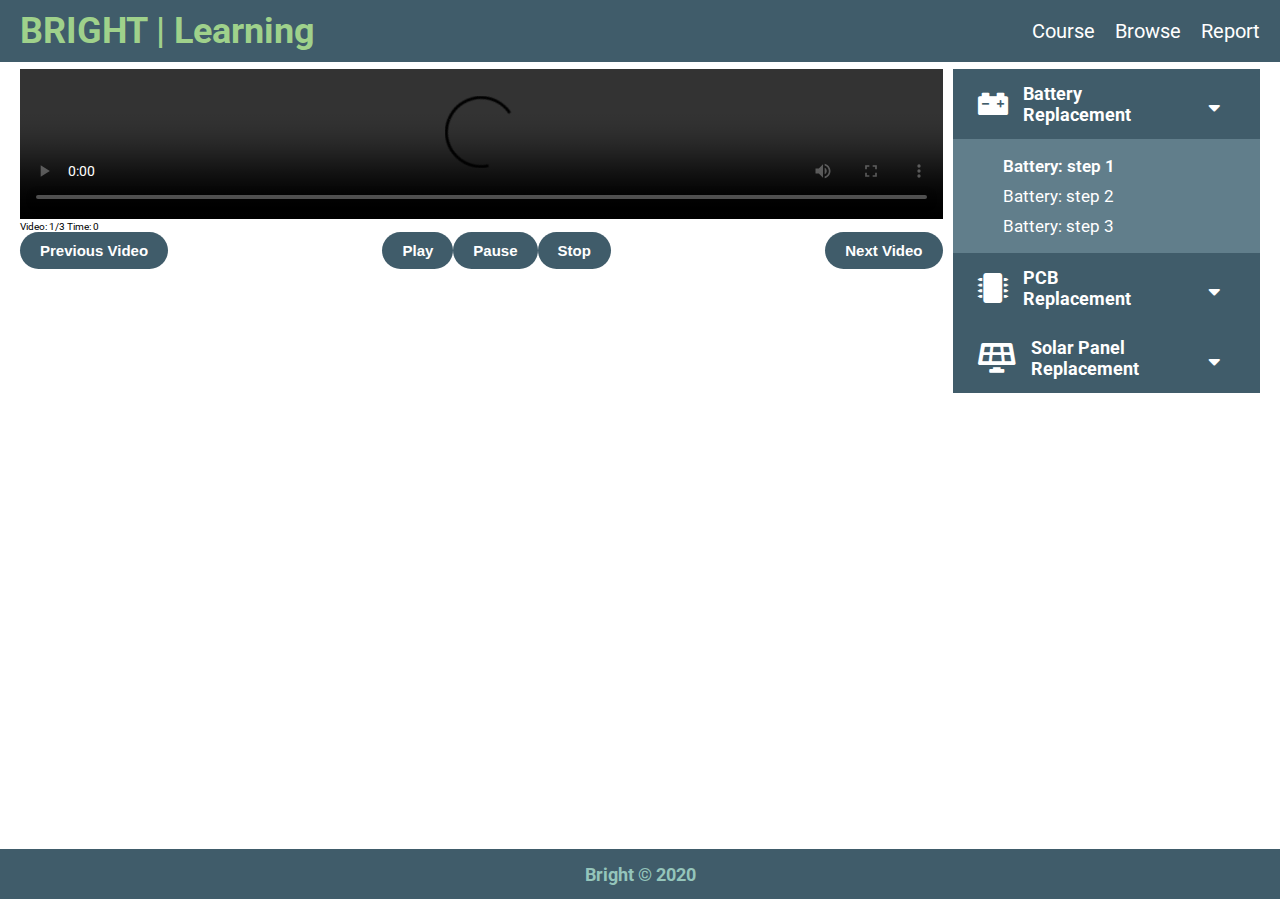
==== course.html @ 6bac5332 "Added steps-functionality" ====
<!DOCTYPE html>
<html lang="en">
<head>
    <meta charset="UTF-8">
    <meta name="viewport" content="width=device-width, initial-scale=1.0">
    <link rel="stylesheet" href="css/style.css">
    <link rel="stylesheet" href="css/all.css">    
    <title>Bright | Learning</title>
</head>
<body>
    <header>
        <nav class="nav">
            <div class="nav__logo">
                <h1><a href="index.html">BRIGHT | Learning</a></h1>
            </div>

            <ul class="nav__links">
                <li><a href="course.html">Course</a></li>
                <li><a href="#">Browse</a></li>
                <li><a href="#">Report</a></li>
            </ul>

            <div class="nav__hamburger">
                <i class="fas fa-bars open"></i>
                <i class="far fa-times-circle close"></i>
            </div>
        </nav>
    </header>

    <main class="platform">
        <section class="platform__video">
                <div id="container">
                <video id="container__video" controls="controls">
                    <source src="videoer/Meet SunBell Smart!.mp4">
                </video>
                <output id="container__vidNum">Video: 1/3</output>
                <output id="container__timeOut">Time: 0</output>
                <div class="playButtons">
                    <button id="playButtons__btnPrev" class="btn btn--medium btn--primary">Previous Video</button>
                    <button id="playButtons__btnPlay" class="btn btn--medium btn--primary">Play</button>
                    <button id="playButtons__btnPause" class="btn btn--medium btn--primary">Pause</button>
                    <button id="playButtons__btnStop" class="btn btn--medium btn--primary">Stop</button>
                    <button id="playButtons__btnNext" class="btn btn--medium btn--primary">Next Video</button>
                </div>
            </div>
        </section>

        <section class="platform__sidebar">
            <div id="battery" class="sidebar__parts">
                <i class="fas fa-car-battery sidebar__parts--icon"></i>
                <h3 class="sidebar__parts--txt">Battery <br> Replacement</h3>
                <i class="fas fa-sort-down sidebar__parts--arrow"></i>
            </div>

            <div id="battery__dropdown" class="sidebar__dropdown show">
                <ul class="sidebar__dropdown__steps">
                    <li><a href="#">Battery: step 1</a></li>
                    <li><a href="#">Battery: step 2</a></li>
                    <li><a href="#">Battery: step 3</a></li>
                </ul>
            </div>

            <div id="pcb" class="sidebar__parts">
                <i class="fas fa-microchip sidebar__parts--icon"></i>
                <h3 class="sidebar__parts--txt">PCB <br> Replacement</h3>
                <i class="fas fa-sort-down sidebar__parts--arrow"></i>
            </div>

            <div id="pcb__dropdown" class="sidebar__dropdown">
                <ul>
                    <li><a href="#">PCB: step 1</a></li>
                    <li><a href="#">PCB: step 2</a></li>
                    <li><a href="#">PCB: step 3</a></li>
                </ul>
            </div>

            <div id="solarpanel" class="sidebar__parts">
                <i class="fas fa-solar-panel sidebar__parts--icon"></i>
                <h3 class="sidebar__parts--txt">Solar Panel <br> Replacement</h3>
                <i class="fas fa-sort-down sidebar__parts--arrow"></i>
            </div>

            <div id="solarpanel__dropdown" class="sidebar__dropdown">
                <ul>
                    <li><a href="#">Solar Panel: step 1</a></li>
                    <li><a href="#">Solar Panel: step 2</a></li>
                    <li><a href="#">Solar Panel: step 3</a></li>
                </ul>
            </div>
        </section>


    </main>

    <footer>
        <h3>Bright © 2020</h3>
    </footer>

    <script src="js/main.js"></script>
    <script src="/js/sidebar.js"></script>
    <script src="js/videospiller.js"></script>

</body>
</html>
---- css/style.css ----
/*------------------------------------------------------------------

[Table of contents] 

1. Root / Colors / Variables
2. Typography
3. General Styles
4. Layouts
5. Header / Navigation
6. Footer
7. Buttons
8. Læringsplattform
X. Media Queries

-------------------------------------------------------------------*/

/*------------------------------------------------------------------
[1. Root / Colors / Variables]
------------------------------------------------------------------*/
@import url('https://fonts.googleapis.com/css2?family=Roboto:wght@100;300;400;500;700;900&display=swap');

:root {
	--color-primary: #405c6a;
	--color-secondary: #9fd18b;
	--color-tertiary: #fff;
	--color-four: #94c5bb;
	--color-error: #d18b8b;

	font-size: 62.5%; /* 1rem = 10px */
}

/*------------------------------------------------------------------
[2. Typography]
------------------------------------------------------------------*/
body {
	font-family: 'Roboto', sans-serif;
}

/*------------------------------------------------------------------
[3. General Styles]
------------------------------------------------------------------*/
h1 {
	font-size: 3.6rem;
	margin: 0;
}

h2 {
	font-size: 2.4rem;
	margin: 0;
}

h3 {
	font-size: 1.8rem;
	margin: 0;
}

p {
	font-size: 1.2rem;
	margin: 0;
}

main {
	height: calc(100vh - 113px - 0.7rem - 0.7rem);
}

body {
	margin: 0;
	padding: 0;
}

a {
	text-decoration: none;
}

/*------------------------------------------------------------------
[3.1 Helpers ]
------------------------------------------------------------------*/
.open {
	display: flex !important;
}

.close {
	display: none !important;
}

.show {
	display: block !important;
}

.flip {
	transform: rotate(180deg);
}

/*------------------------------------------------------------------
[4. Layouts ]
------------------------------------------------------------------*/
main {
	padding: 0.7rem 2rem; /* Main container */
}

/*------------------------------------------------------------------
[4.1 Layouts > Læringsplatform ]
------------------------------------------------------------------*/

.platform {
	display: grid;
	grid-template-columns: 3fr 1fr;
	grid-column-gap: 1rem;
}

/*------------------------------------------------------------------
[5. Header / Navigation]
------------------------------------------------------------------*/
.nav {
	display: flex;
	align-items: center;
	justify-content: space-between;

	padding: 1rem 2rem;
	background-color: var(--color-primary);
}

.nav__logo h1 a {
	color: var(--color-secondary);
	text-decoration: none;
}

.nav__links {
	display: flex;
	list-style-type: none;
	font-size: 2rem;

	margin: 0;
}

.nav__links a {
	color: var(--color-tertiary);
	text-decoration: none;
	margin-left: 2rem;
}

.nav__hamburger {
	display: none;
}

.nav__exit {
	display: none;
}

/*------------------------------------------------------------------
[6. Footer]
------------------------------------------------------------------*/
footer {
	background-color: var(--color-primary);
	height: 5rem;
	display: flex;
	justify-content: center;
	align-items: center;
	color: var(--color-four);
}

/*------------------------------------------------------------------
[7. Buttons]
------------------------------------------------------------------*/

.btn {
	border-radius: 50px;
	font-size: 1.5rem;
	display: flex;
	align-items: center;
	gap: 1rem;
	border: none;
	text-decoration: none;
	cursor: pointer;
	font-weight: 600;
}

.btn:focus {
	outline: none;
}

/* Button Sizes */

.btn--medium {
	padding: 1rem 2rem;
}

/* Button Colors */

.btn--primary {
	background-color: var(--color-primary);
	color: var(--color-tertiary);
}

.btn--primary:hover,
.btn--primary:focus {
	background-color: var(--color-primary);
	filter: brightness(1.2);
}

.btn--success {
	background-color: var(--color-secondary);
	color: var(--color-primary);
}

.btn--success:hover,
.btn--success:focus {
	background-color: var(--color-secondary);
	filter: brightness(1.2);
}

.btn--error {
	background-color: var(--color-error);
	color: var(--color-tertiary);
}

.btn--error:hover,
.btn--error:focus {
	background-color: var(--color-error);
	filter: brightness(1.2);
}

/*------------------------------------------------------------------
[8. Læringsplatform ]
------------------------------------------------------------------*/
.platform__sidebar {
	display: flex;
	flex-direction: column;
	overflow: auto;
}

.sidebar__parts {
	display: flex;
	align-items: center;
	height: 5rem;
	background-color: var(--color-primary);
	color: var(--color-tertiary);
	padding: 1rem;
}

.sidebar__parts--icon {
	margin: 1.5rem;
	font-size: 3rem;
}

.sidebar__parts--arrow {
	font-size: 2rem;
	margin-left: auto;
	margin-right: 10%;
}

.sidebar__dropdown {
	background-color: #617e8b;
	display: none;
	z-index: 1;
	font-size: 1.7rem;
}

.sidebar__dropdown ul {
	list-style-type: none;
}

.sidebar__dropdown ul li {
	margin: 1rem;
}

.sidebar__dropdown ul li a {
	color: var(--color-tertiary);
}

.playButtons {
	display: flex;
}

#playButtons__btnNext {
	margin-left: auto;
}

#playButtons__btnPlay {
	margin-left: auto;
}

#container__video {
	width: 100%;
}

/*------------------------------------------------------------------
[X. Media Queries]
------------------------------------------------------------------*/
@media only screen and (max-width: 630px) {
	.nav__hamburger {
		display: block;
		font-size: 2.5rem;
		color: var(--color-tertiary);

		cursor: pointer;
		z-index: 2;
	}

	.nav__links {
		display: none;
		align-items: center;
		justify-content: space-around;
		flex-direction: column;

		font-size: 5rem;

		position: fixed;
		top: 0;
		left: 0;

		height: 100vh;
		width: 100%;

		background-color: var(--color-primary);
		margin: 0;
		padding: 0;
	}
}
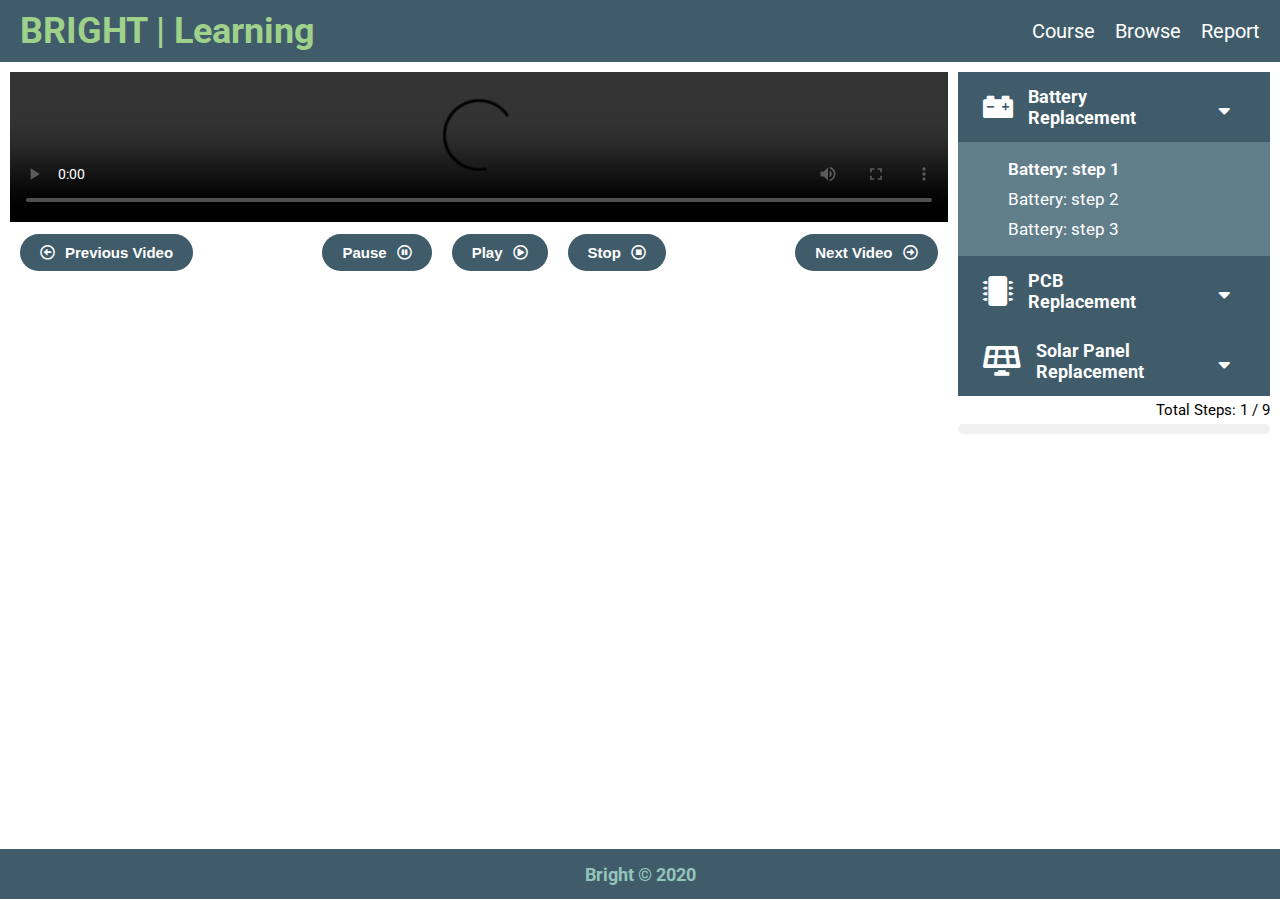
==== commit a60b2d20: "Merged all functionality into main, added some icons, added more functionality to steps" ====
--- a/course.html
+++ b/course.html
@@ -4,7 +4,7 @@
     <meta charset="UTF-8">
     <meta name="viewport" content="width=device-width, initial-scale=1.0">
     <link rel="stylesheet" href="css/style.css">
-    <link rel="stylesheet" href="css/all.css">    
+    <link rel="stylesheet" href="css/all.css"> 
     <title>Bright | Learning</title>
 </head>
 <body>
@@ -29,23 +29,27 @@
 
     <main class="platform">
         <section class="platform__video">
-                <div id="container">
-                <video id="container__video" controls="controls">
+                <div id="platform__video__container">
+                <video id="platform__video__container__video" controls="controls">
                     <source src="videoer/Meet SunBell Smart!.mp4">
                 </video>
-                <output id="container__vidNum">Video: 1/3</output>
-                <output id="container__timeOut">Time: 0</output>
+                <!-- <output id="container__timeOut">Time: 0</output> -->
                 <div class="playButtons">
-                    <button id="playButtons__btnPrev" class="btn btn--medium btn--primary">Previous Video</button>
-                    <button id="playButtons__btnPlay" class="btn btn--medium btn--primary">Play</button>
-                    <button id="playButtons__btnPause" class="btn btn--medium btn--primary">Pause</button>
-                    <button id="playButtons__btnStop" class="btn btn--medium btn--primary">Stop</button>
-                    <button id="playButtons__btnNext" class="btn btn--medium btn--primary">Next Video</button>
+                    <button id="playButtons__btnPrev" class="btn btn--medium btn--primary"><i class="far fa-arrow-alt-circle-left"></i> Previous Video</button>
+                    <button id="playButtons__btnPause" class="btn btn--medium btn--primary">Pause <i class="far fa-pause-circle"></i>                    </button>
+                    <button id="playButtons__btnPlay" class="btn btn--medium btn--primary">Play <i class="far fa-play-circle"></i></button>
+                    <button id="playButtons__btnStop" class="btn btn--medium btn--primary">Stop <i class="far fa-stop-circle"></i></button>
+                    <button id="playButtons__btnNext" class="btn btn--medium btn--primary">Next Video <i class="far fa-arrow-alt-circle-right"></i></button>
                 </div>
+                
             </div>
         </section>
 
         <section class="platform__sidebar">
+
+
+
+
             <div id="battery" class="sidebar__parts">
                 <i class="fas fa-car-battery sidebar__parts--icon"></i>
                 <h3 class="sidebar__parts--txt">Battery <br> Replacement</h3>
@@ -67,7 +71,7 @@
             </div>
 
             <div id="pcb__dropdown" class="sidebar__dropdown">
-                <ul>
+                <ul class="sidebar__dropdown__steps">
                     <li><a href="#">PCB: step 1</a></li>
                     <li><a href="#">PCB: step 2</a></li>
                     <li><a href="#">PCB: step 3</a></li>
@@ -81,12 +85,18 @@
             </div>
 
             <div id="solarpanel__dropdown" class="sidebar__dropdown">
-                <ul>
+                <ul class="sidebar__dropdown__steps">
                     <li><a href="#">Solar Panel: step 1</a></li>
                     <li><a href="#">Solar Panel: step 2</a></li>
                     <li><a href="#">Solar Panel: step 3</a></li>
                 </ul>
             </div>
+
+            <div id="container__vidNum">Total Steps: 1 / 9</div>
+
+            <div class="bar-container">
+                <div class ="bar" id="bar"></div>  
+           </div>
         </section>
 
 
@@ -97,8 +107,9 @@
     </footer>
 
     <script src="js/main.js"></script>
-    <script src="/js/sidebar.js"></script>
+    <script src="js/sidebar.js"></script>
     <script src="js/videospiller.js"></script>
+    <script src="js/Progresjon.js"></script>
 
 </body>
 </html>--- a/css/style.css
+++ b/css/style.css
@@ -59,10 +59,6 @@
 	margin: 0;
 }
 
-main {
-	height: calc(100vh - 113px - 0.7rem - 0.7rem);
-}
-
 body {
 	margin: 0;
 	padding: 0;
@@ -95,7 +91,11 @@
 [4. Layouts ]
 ------------------------------------------------------------------*/
 main {
-	padding: 0.7rem 2rem; /* Main container */
+	padding: 1rem 5rem; /* Main container */
+}
+
+main {
+	height: calc(100vh - 113px - 1rem - 1rem);
 }
 
 /*------------------------------------------------------------------
@@ -183,6 +183,7 @@
 
 .btn--medium {
 	padding: 1rem 2rem;
+	margin: 0 1rem;
 }
 
 /* Button Colors */
@@ -268,25 +269,82 @@
 	color: var(--color-tertiary);
 }
 
+.platform__video {
+	width: 100%;
+	max-width: 120rem;
+	max-height: 72rem;
+
+	justify-self: center;
+}
+
+#platform__video__container__video {
+	width: 100%;
+	max-width: 120rem;
+	max-height: 72rem;
+}
+
 .playButtons {
 	display: flex;
+	margin-top: 1rem;
 }
 
 #playButtons__btnNext {
 	margin-left: auto;
 }
 
-#playButtons__btnPlay {
+#playButtons__btnPause {
 	margin-left: auto;
 }
 
-#container__video {
+#container__vidNum {
+	text-align: right;
+	font-size: 1.5rem;
+	margin-top: 0.5rem;
+}
+
+.bar-container {
+	background: #f0f0f0;
+	height: 10px;
 	width: 100%;
+	border-radius: 10px;
+	margin-top: 0.5rem;
+}
+
+.bar {
+	background: #00f260; /* fallback for old browsers */
+	background: -webkit-linear-gradient(
+		to left,
+		#0575e6,
+		#00f260
+	); /* Chrome 10-25, Safari 5.1-6 */
+	background: linear-gradient(to left, #0575e6, #00f260); /* Browsers */
+	height: 10px;
+	width: 0%;
+	border-radius: 10px;
+	transition: width 400ms;
 }
 
 /*------------------------------------------------------------------
 [X. Media Queries]
 ------------------------------------------------------------------*/
+@media only screen and (max-width: 1400px) {
+	main {
+		padding: 1rem 1rem; /* Main container */
+	}
+
+	.platform__video {
+		width: 100%;
+		max-width: 128rem;
+		max-height: 72rem;
+	}
+
+	#platform__video__container__video {
+		width: 100%;
+		max-width: 124rem;
+		max-height: 72rem;
+	}
+}
+
 @media only screen and (max-width: 630px) {
 	.nav__hamburger {
 		display: block;
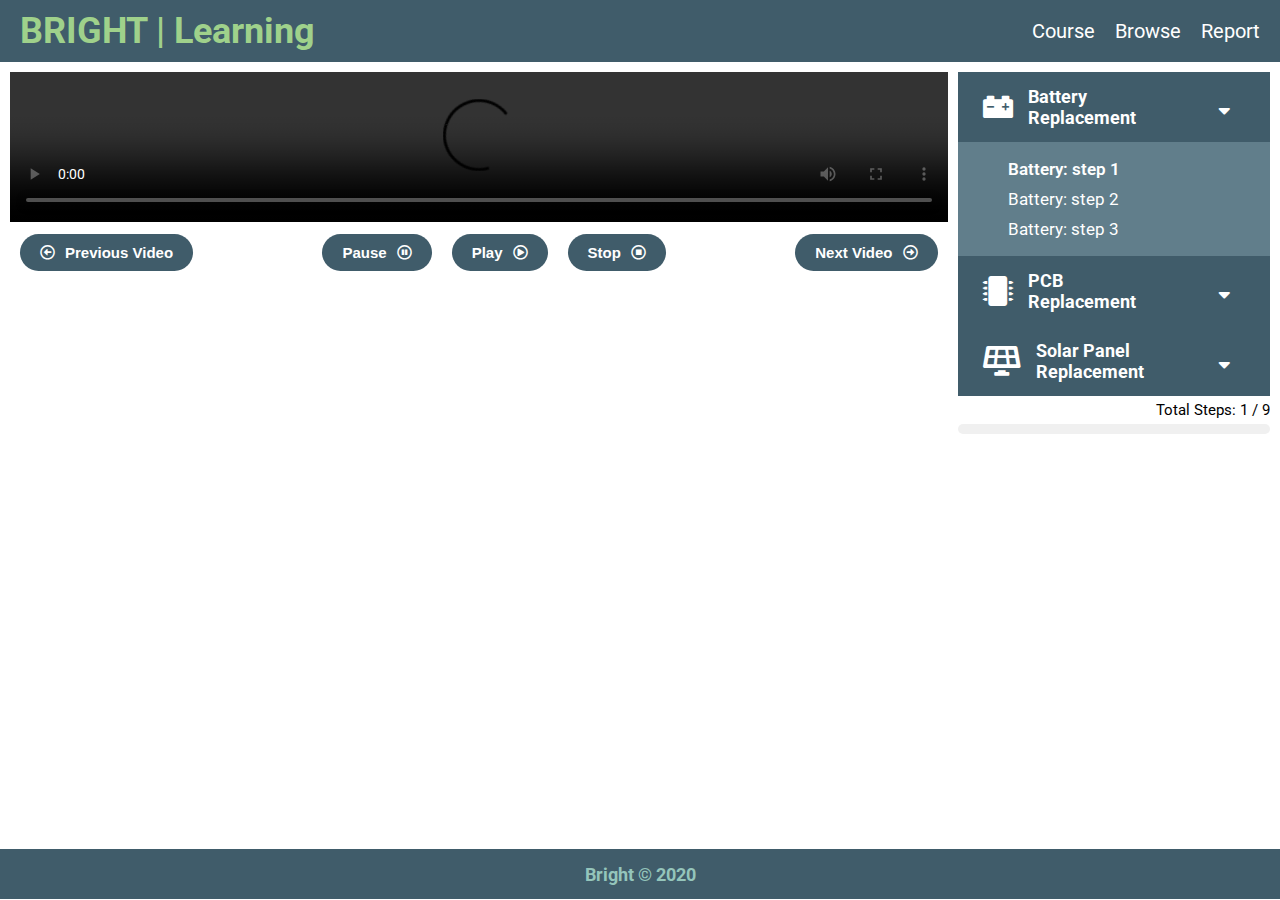
==== commit e30860f0: "Removed some leftover files" ====
--- a/course.html
+++ b/course.html
@@ -1,12 +1,14 @@
 <!DOCTYPE html>
 <html lang="en">
+
 <head>
     <meta charset="UTF-8">
     <meta name="viewport" content="width=device-width, initial-scale=1.0">
     <link rel="stylesheet" href="css/style.css">
-    <link rel="stylesheet" href="css/all.css"> 
+    <link rel="stylesheet" href="css/all.css">
     <title>Bright | Learning</title>
 </head>
+
 <body>
     <header>
         <nav class="nav">
@@ -29,26 +31,23 @@
 
     <main class="platform">
         <section class="platform__video">
-                <div id="platform__video__container">
+            <div id="platform__video__container">
                 <video id="platform__video__container__video" controls="controls">
                     <source src="videoer/Meet SunBell Smart!.mp4">
                 </video>
                 <!-- <output id="container__timeOut">Time: 0</output> -->
                 <div class="playButtons">
                     <button id="playButtons__btnPrev" class="btn btn--medium btn--primary"><i class="far fa-arrow-alt-circle-left"></i> Previous Video</button>
-                    <button id="playButtons__btnPause" class="btn btn--medium btn--primary">Pause <i class="far fa-pause-circle"></i>                    </button>
+                    <button id="playButtons__btnPause" class="btn btn--medium btn--primary">Pause <i class="far fa-pause-circle"></i> </button>
                     <button id="playButtons__btnPlay" class="btn btn--medium btn--primary">Play <i class="far fa-play-circle"></i></button>
                     <button id="playButtons__btnStop" class="btn btn--medium btn--primary">Stop <i class="far fa-stop-circle"></i></button>
                     <button id="playButtons__btnNext" class="btn btn--medium btn--primary">Next Video <i class="far fa-arrow-alt-circle-right"></i></button>
                 </div>
-                
+
             </div>
         </section>
 
         <section class="platform__sidebar">
-
-
-
 
             <div id="battery" class="sidebar__parts">
                 <i class="fas fa-car-battery sidebar__parts--icon"></i>
@@ -95,11 +94,9 @@
             <div id="container__vidNum">Total Steps: 1 / 9</div>
 
             <div class="bar-container">
-                <div class ="bar" id="bar"></div>  
-           </div>
+                <div class="bar" id="bar"></div>
+            </div>
         </section>
-
-
     </main>
 
     <footer>
--- a/css/style.css
+++ b/css/style.css
@@ -26,7 +26,8 @@
 	--color-four: #94c5bb;
 	--color-error: #d18b8b;
 
-	font-size: 62.5%; /* 1rem = 10px */
+	font-size: 62.5%;
+	/* 1rem = 10px */
 }
 
 /*------------------------------------------------------------------
@@ -91,7 +92,8 @@
 [4. Layouts ]
 ------------------------------------------------------------------*/
 main {
-	padding: 1rem 5rem; /* Main container */
+	padding: 1rem 5rem;
+	/* Main container */
 }
 
 main {
@@ -311,13 +313,14 @@
 }
 
 .bar {
-	background: #00f260; /* fallback for old browsers */
-	background: -webkit-linear-gradient(
-		to left,
-		#0575e6,
-		#00f260
-	); /* Chrome 10-25, Safari 5.1-6 */
-	background: linear-gradient(to left, #0575e6, #00f260); /* Browsers */
+	background: #00f260;
+	/* fallback for old browsers */
+	background: -webkit-linear-gradient(to left,
+			#0575e6,
+			#00f260);
+	/* Chrome 10-25, Safari 5.1-6 */
+	background: linear-gradient(to left, #0575e6, #00f260);
+	/* Browsers */
 	height: 10px;
 	width: 0%;
 	border-radius: 10px;
@@ -329,7 +332,8 @@
 ------------------------------------------------------------------*/
 @media only screen and (max-width: 1400px) {
 	main {
-		padding: 1rem 1rem; /* Main container */
+		padding: 1rem 1rem;
+		/* Main container */
 	}
 
 	.platform__video {
@@ -374,4 +378,4 @@
 		margin: 0;
 		padding: 0;
 	}
-}
+}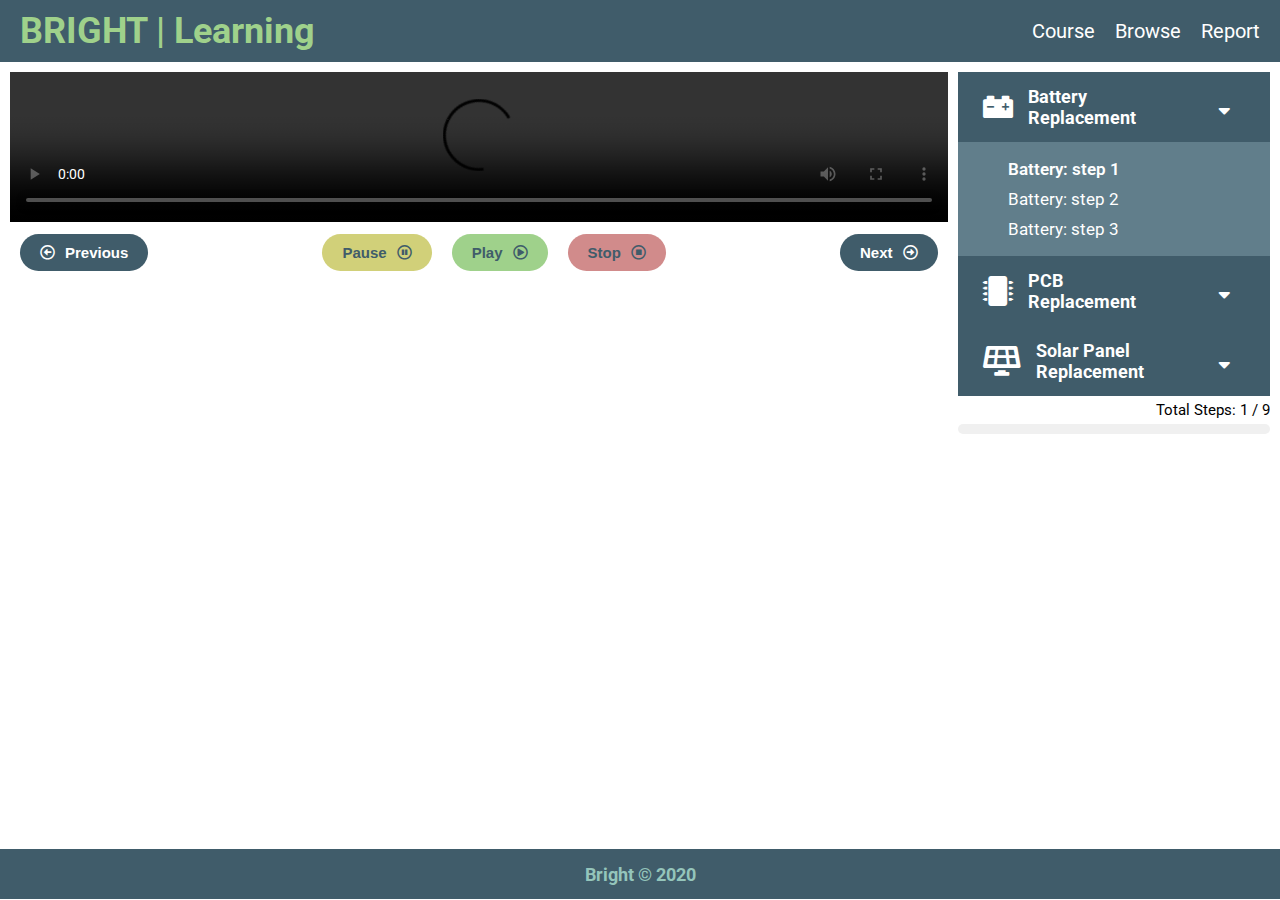
==== commit ac26deab: "Fixed mobile breakpoints" ====
--- a/course.html
+++ b/course.html
@@ -37,11 +37,18 @@
                 </video>
                 <!-- <output id="container__timeOut">Time: 0</output> -->
                 <div class="playButtons">
-                    <button id="playButtons__btnPrev" class="btn btn--medium btn--primary"><i class="far fa-arrow-alt-circle-left"></i> Previous Video</button>
-                    <button id="playButtons__btnPause" class="btn btn--medium btn--primary">Pause <i class="far fa-pause-circle"></i> </button>
-                    <button id="playButtons__btnPlay" class="btn btn--medium btn--primary">Play <i class="far fa-play-circle"></i></button>
-                    <button id="playButtons__btnStop" class="btn btn--medium btn--primary">Stop <i class="far fa-stop-circle"></i></button>
-                    <button id="playButtons__btnNext" class="btn btn--medium btn--primary">Next Video <i class="far fa-arrow-alt-circle-right"></i></button>
+                    <button id="playButtons__btnPrev" class="btn btn--medium btn--primary"><i class="far fa-arrow-alt-circle-left"></i> <span>Previous</span></button>
+
+                    <button id="playButtons__btnPause" class="btn btn--medium btn--pause"><span>Pause</span> <i class="far fa-pause-circle"></i> </button>
+
+                    <button id="playButtons__btnPlay" class="btn btn--medium btn--success"><span>Play</span> <i class="far fa-play-circle"></i></button>
+
+
+                    <button id="playButtons__btnStop" class="btn btn--medium btn--error"><span>Stop</span> <i class="far fa-stop-circle"></i></button>
+
+
+                    <button id="playButtons__btnNext" class="btn btn--medium btn--primary"><span>Next</span><i class="far fa-arrow-alt-circle-right"></i></button>
+
                 </div>
 
             </div>
--- a/css/style.css
+++ b/css/style.css
@@ -25,6 +25,7 @@
 	--color-tertiary: #fff;
 	--color-four: #94c5bb;
 	--color-error: #d18b8b;
+	--color-pause: #d1d079;
 
 	font-size: 62.5%;
 	/* 1rem = 10px */
@@ -177,6 +178,7 @@
 	font-weight: 600;
 }
 
+
 .btn:focus {
 	outline: none;
 }
@@ -214,12 +216,23 @@
 
 .btn--error {
 	background-color: var(--color-error);
-	color: var(--color-tertiary);
+	color: var(--color-primary);
 }
 
 .btn--error:hover,
 .btn--error:focus {
 	background-color: var(--color-error);
+	filter: brightness(1.2);
+}
+
+.btn--pause {
+	background-color: var(--color-pause);
+	color: var(--color-primary);
+}
+
+.btn--pause:hover,
+.btn--pause:focus {
+	background-color: var(--color-pause);
 	filter: brightness(1.2);
 }
 
@@ -340,12 +353,15 @@
 		width: 100%;
 		max-width: 128rem;
 		max-height: 72rem;
+		min-width: 10rem;
 	}
 
 	#platform__video__container__video {
 		width: 100%;
 		max-width: 124rem;
 		max-height: 72rem;
+		min-width: 10rem;
+		min-height: 10rem; 
 	}
 }
 
@@ -377,5 +393,32 @@
 		background-color: var(--color-primary);
 		margin: 0;
 		padding: 0;
-	}
+
+		z-index: 10; 
+	}
+
+	.btn span {
+		display: none;
+	}
+
+	.btn {
+		font-size: 3rem;
+	}
+}
+
+@media only screen and (max-width: 965px) {
+
+	.platform {
+		display: grid;
+		grid-template-columns: 1fr;
+		grid-column-gap: 1rem;
+		grid-row-gap: 2rem;
+	}
+
+	.btn--medium {
+		padding: 1rem 1rem;
+		margin: 0 1rem;
+	}
+	
+
 }